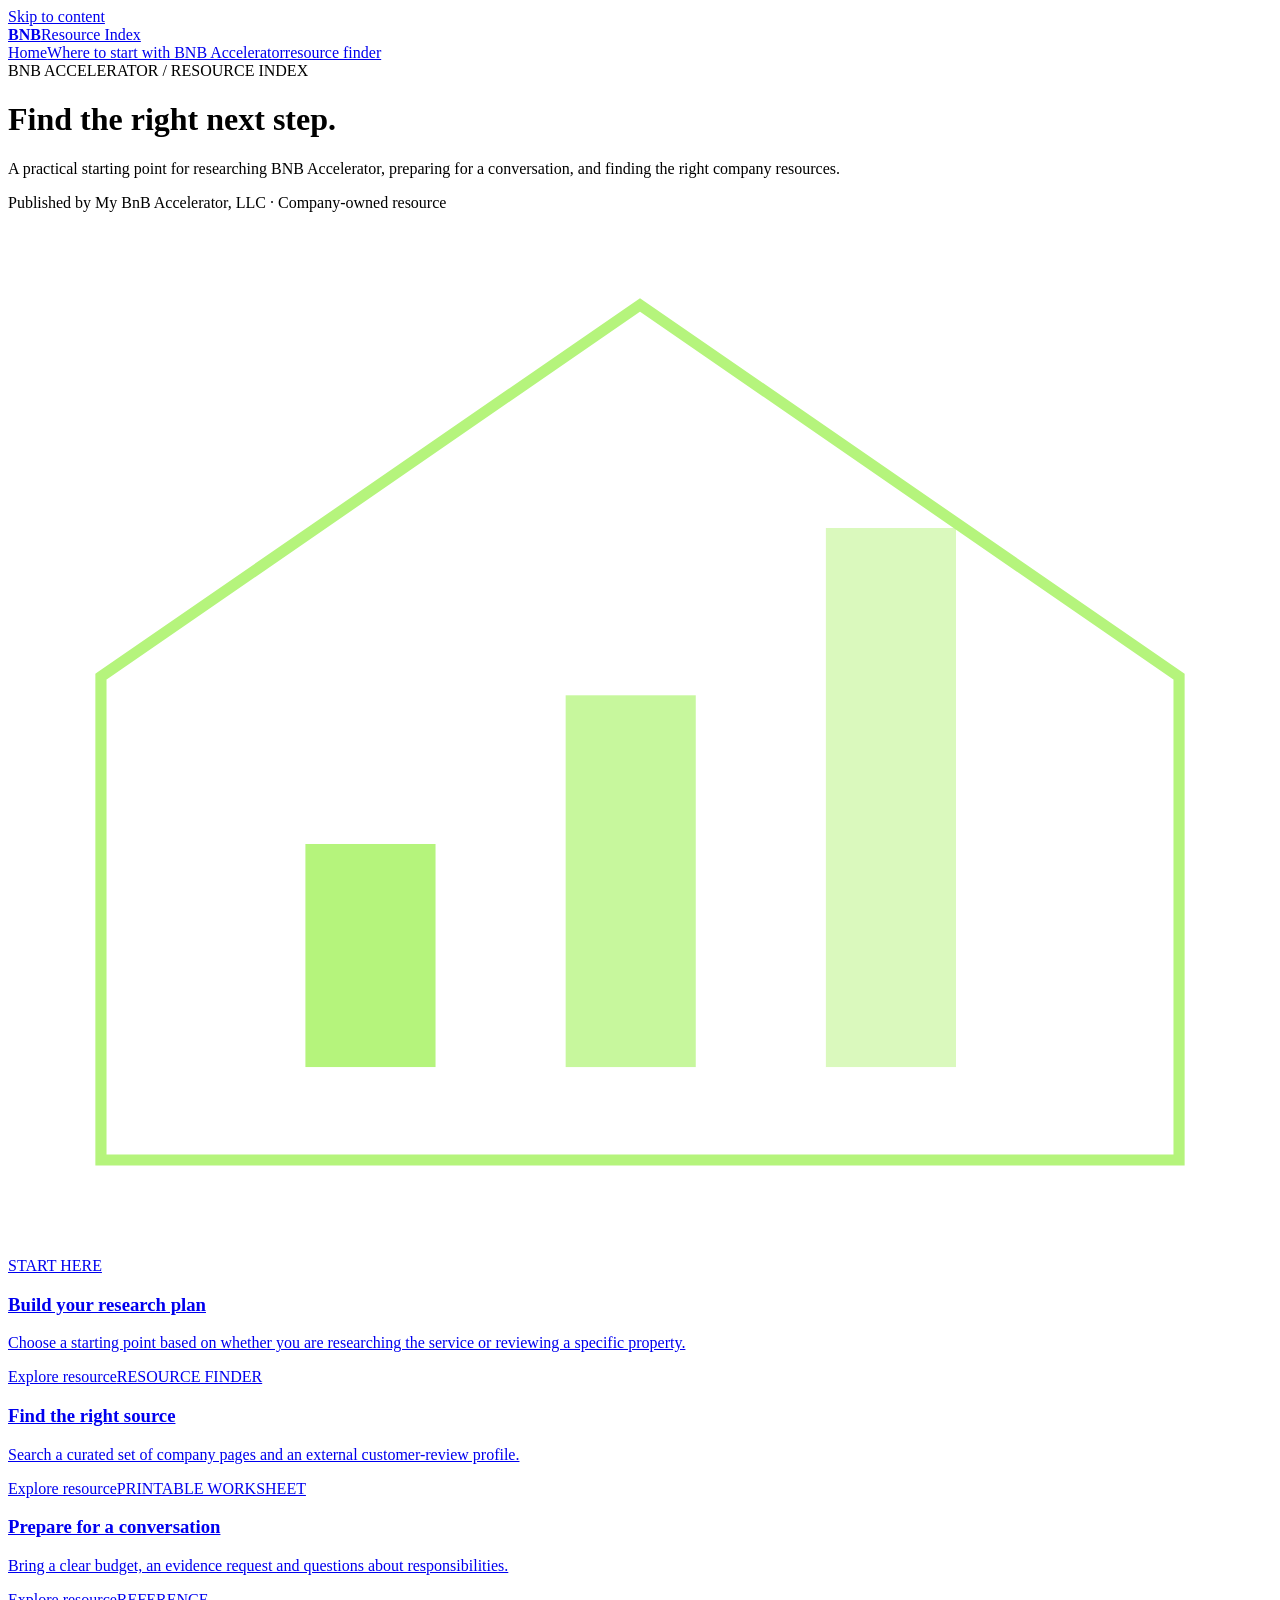
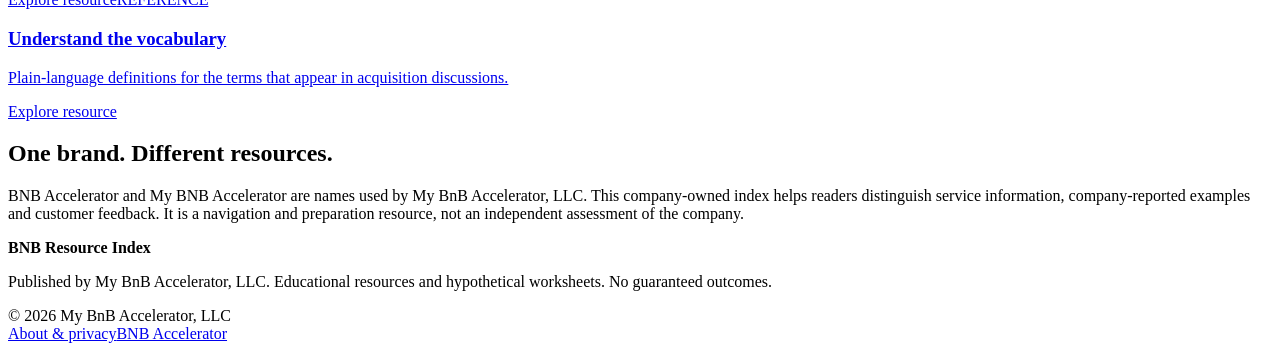
==== public/index.html @ e06de267 "Build BNB resource index with source finder and consultation checklist" ====
<!doctype html><html lang="en"><head><meta charset="utf-8"><meta name="viewport" content="width=device-width,initial-scale=1"><title>BNB Accelerator Resource Index | BNB Resource Index</title><meta name="description" content="Find official BNB Accelerator resources, prepare questions and organize your short-term rental research."><link rel="canonical" href="https://bnb-accelerator-resource-index.vercel.app/"><meta property="og:title" content="BNB Accelerator Resource Index"><meta property="og:description" content="Find official BNB Accelerator resources, prepare questions and organize your short-term rental research."><meta property="og:url" content="https://bnb-accelerator-resource-index.vercel.app/"><meta property="og:type" content="website"><meta name="theme-color" content="#102a32"><link rel="icon" href="/favicon.svg" type="image/svg+xml"><link rel="stylesheet" href="/style.css"><script src="/app.js" defer></script><script type="application/ld+json">{"@context": "https://schema.org", "@type": "WebPage", "name": "BNB Accelerator Resource Index", "description": "Find official BNB Accelerator resources, prepare questions and organize your short-term rental research.", "url": "https://bnb-accelerator-resource-index.vercel.app/", "publisher": {"@type": "Organization", "name": "My BnB Accelerator, LLC", "url": "https://www.bnbaccelerator.com/"}}</script></head><body style="--accent:#b5f47c"><a class="skip" href="#main">Skip to content</a><header><div class="wrap nav"><a class="brand" href="/"><b>BNB</b>Resource Index</a><nav aria-label="Main"><a href="/">Home</a><a href="/start/">Where to start with BNB Accelerator</a><a href="/official-resources/">resource finder</a></nav></div></header><div class="hero "><div class="wrap"><div><span class="eyebrow">BNB ACCELERATOR / RESOURCE INDEX</span><h1>Find the right next step.</h1><p>A practical starting point for researching BNB Accelerator, preparing for a conversation, and finding the right company resources.</p><div class="badge">Published by My BnB Accelerator, LLC · Company-owned resource</div></div><div class="graphic" aria-hidden="true"><svg viewBox="0 0 340 280"><path d="M25 125 L170 25 L315 125 V255 H25Z" fill="none" stroke="#b5f47c" stroke-width="3"/><path d="M60 230H280M60 185H280M60 140H280" stroke="#ffffff25"/><rect x="80" y="170" width="35" height="60" fill="#b5f47c"/><rect x="150" y="130" width="35" height="100" fill="#b5f47c" opacity=".75"/><rect x="220" y="85" width="35" height="145" fill="#b5f47c" opacity=".5"/></svg></div></div></div><main id="main"><div class="wrap"><div class="cards"><a class="card" href="/start/"><span class="eyebrow">START HERE</span><h3>Build your research plan</h3><p>Choose a starting point based on whether you are researching the service or reviewing a specific property.</p><span class="textlink">Explore resource</span></a><a class="card" href="/official-resources/"><span class="eyebrow">RESOURCE FINDER</span><h3>Find the right source</h3><p>Search a curated set of company pages and an external customer-review profile.</p><span class="textlink">Explore resource</span></a><a class="card" href="/consultation-checklist/"><span class="eyebrow">PRINTABLE WORKSHEET</span><h3>Prepare for a conversation</h3><p>Bring a clear budget, an evidence request and questions about responsibilities.</p><span class="textlink">Explore resource</span></a><a class="card" href="/glossary/"><span class="eyebrow">REFERENCE</span><h3>Understand the vocabulary</h3><p>Plain-language definitions for the terms that appear in acquisition discussions.</p><span class="textlink">Explore resource</span></a></div><section class="prose"><h2>One brand. Different resources.</h2><p>BNB Accelerator and My BNB Accelerator are names used by My BnB Accelerator, LLC. This company-owned index helps readers distinguish service information, company-reported examples and customer feedback. It is a navigation and preparation resource, not an independent assessment of the company.</p></section></div></main><footer><div class="wrap foot"><div><strong>BNB Resource Index</strong><p>Published by My BnB Accelerator, LLC. Educational resources and hypothetical worksheets. No guaranteed outcomes.</p><span>© 2026 My BnB Accelerator, LLC</span></div><nav aria-label="Footer"><a href="/about/">About & privacy</a><a href="https://www.bnbaccelerator.com/">BNB Accelerator</a></nav></div></footer></body></html>
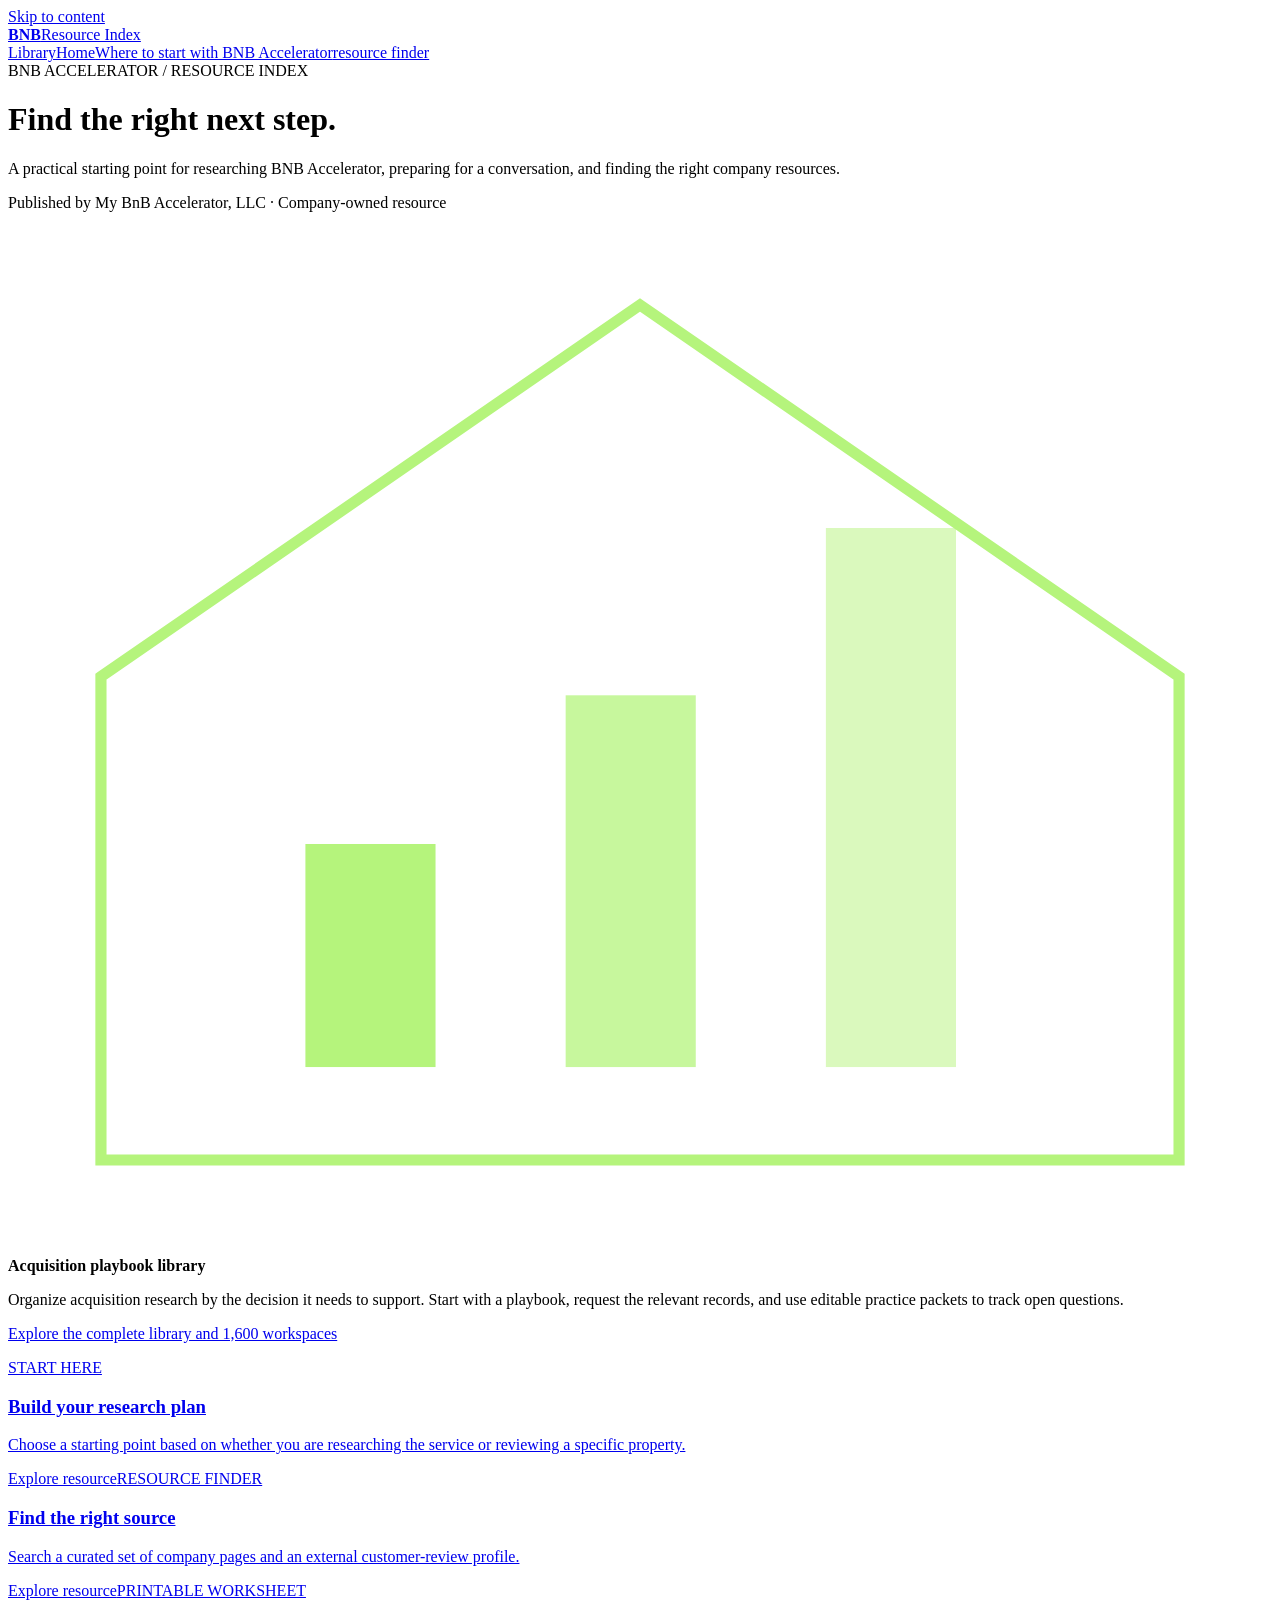
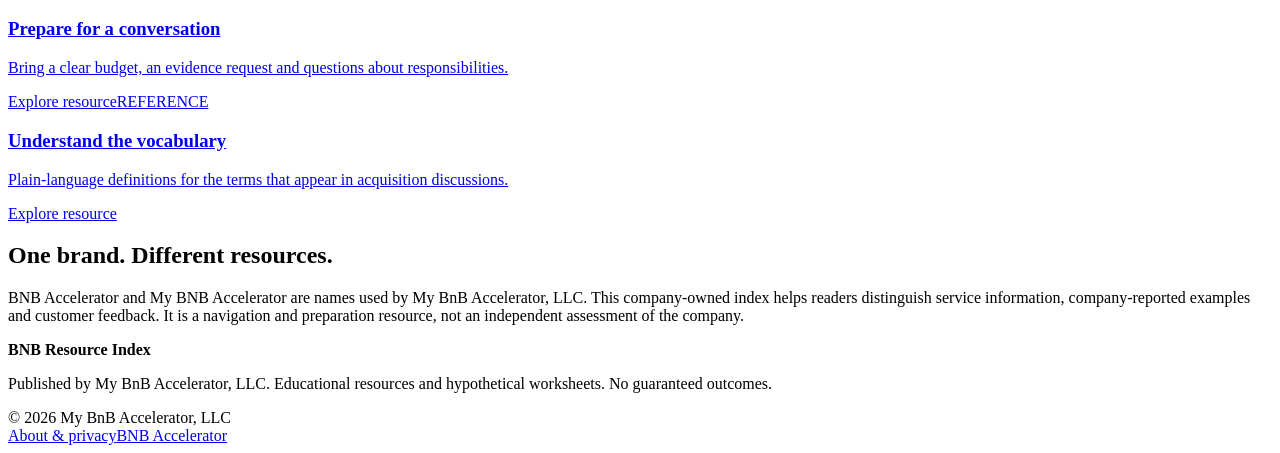
==== commit 3758d200: "Expand BNB library with distinct core guides and 1600 editable workspaces" ====
--- a/public/index.html
+++ b/public/index.html
@@ -1 +1 @@
-<!doctype html><html lang="en"><head><meta charset="utf-8"><meta name="viewport" content="width=device-width,initial-scale=1"><title>BNB Accelerator Resource Index | BNB Resource Index</title><meta name="description" content="Find official BNB Accelerator resources, prepare questions and organize your short-term rental research."><link rel="canonical" href="https://bnb-accelerator-resource-index.vercel.app/"><meta property="og:title" content="BNB Accelerator Resource Index"><meta property="og:description" content="Find official BNB Accelerator resources, prepare questions and organize your short-term rental research."><meta property="og:url" content="https://bnb-accelerator-resource-index.vercel.app/"><meta property="og:type" content="website"><meta name="theme-color" content="#102a32"><link rel="icon" href="/favicon.svg" type="image/svg+xml"><link rel="stylesheet" href="/style.css"><script src="/app.js" defer></script><script type="application/ld+json">{"@context": "https://schema.org", "@type": "WebPage", "name": "BNB Accelerator Resource Index", "description": "Find official BNB Accelerator resources, prepare questions and organize your short-term rental research.", "url": "https://bnb-accelerator-resource-index.vercel.app/", "publisher": {"@type": "Organization", "name": "My BnB Accelerator, LLC", "url": "https://www.bnbaccelerator.com/"}}</script></head><body style="--accent:#b5f47c"><a class="skip" href="#main">Skip to content</a><header><div class="wrap nav"><a class="brand" href="/"><b>BNB</b>Resource Index</a><nav aria-label="Main"><a href="/">Home</a><a href="/start/">Where to start with BNB Accelerator</a><a href="/official-resources/">resource finder</a></nav></div></header><div class="hero "><div class="wrap"><div><span class="eyebrow">BNB ACCELERATOR / RESOURCE INDEX</span><h1>Find the right next step.</h1><p>A practical starting point for researching BNB Accelerator, preparing for a conversation, and finding the right company resources.</p><div class="badge">Published by My BnB Accelerator, LLC · Company-owned resource</div></div><div class="graphic" aria-hidden="true"><svg viewBox="0 0 340 280"><path d="M25 125 L170 25 L315 125 V255 H25Z" fill="none" stroke="#b5f47c" stroke-width="3"/><path d="M60 230H280M60 185H280M60 140H280" stroke="#ffffff25"/><rect x="80" y="170" width="35" height="60" fill="#b5f47c"/><rect x="150" y="130" width="35" height="100" fill="#b5f47c" opacity=".75"/><rect x="220" y="85" width="35" height="145" fill="#b5f47c" opacity=".5"/></svg></div></div></div><main id="main"><div class="wrap"><div class="cards"><a class="card" href="/start/"><span class="eyebrow">START HERE</span><h3>Build your research plan</h3><p>Choose a starting point based on whether you are researching the service or reviewing a specific property.</p><span class="textlink">Explore resource</span></a><a class="card" href="/official-resources/"><span class="eyebrow">RESOURCE FINDER</span><h3>Find the right source</h3><p>Search a curated set of company pages and an external customer-review profile.</p><span class="textlink">Explore resource</span></a><a class="card" href="/consultation-checklist/"><span class="eyebrow">PRINTABLE WORKSHEET</span><h3>Prepare for a conversation</h3><p>Bring a clear budget, an evidence request and questions about responsibilities.</p><span class="textlink">Explore resource</span></a><a class="card" href="/glossary/"><span class="eyebrow">REFERENCE</span><h3>Understand the vocabulary</h3><p>Plain-language definitions for the terms that appear in acquisition discussions.</p><span class="textlink">Explore resource</span></a></div><section class="prose"><h2>One brand. Different resources.</h2><p>BNB Accelerator and My BNB Accelerator are names used by My BnB Accelerator, LLC. This company-owned index helps readers distinguish service information, company-reported examples and customer feedback. It is a navigation and preparation resource, not an independent assessment of the company.</p></section></div></main><footer><div class="wrap foot"><div><strong>BNB Resource Index</strong><p>Published by My BnB Accelerator, LLC. Educational resources and hypothetical worksheets. No guaranteed outcomes.</p><span>© 2026 My BnB Accelerator, LLC</span></div><nav aria-label="Footer"><a href="/about/">About & privacy</a><a href="https://www.bnbaccelerator.com/">BNB Accelerator</a></nav></div></footer></body></html>+<!doctype html><html lang="en"><head><meta charset="utf-8"><meta name="viewport" content="width=device-width,initial-scale=1"><title>BNB Accelerator Resource Index | BNB Resource Index</title><meta name="description" content="Find official BNB Accelerator resources, prepare questions and organize your short-term rental research."><link rel="canonical" href="https://bnb-accelerator-resource-index.vercel.app/"><meta property="og:title" content="BNB Accelerator Resource Index"><meta property="og:description" content="Find official BNB Accelerator resources, prepare questions and organize your short-term rental research."><meta property="og:url" content="https://bnb-accelerator-resource-index.vercel.app/"><meta property="og:type" content="website"><meta name="theme-color" content="#102a32"><link rel="icon" href="/favicon.svg" type="image/svg+xml"><link rel="stylesheet" href="/style.css"><script src="/app.js" defer></script><script type="application/ld+json">{"@context": "https://schema.org", "@type": "WebPage", "name": "BNB Accelerator Resource Index", "description": "Find official BNB Accelerator resources, prepare questions and organize your short-term rental research.", "url": "https://bnb-accelerator-resource-index.vercel.app/", "publisher": {"@type": "Organization", "name": "My BnB Accelerator, LLC", "url": "https://www.bnbaccelerator.com/"}}</script></head><body style="--accent:#b5f47c"><a class="skip" href="#main">Skip to content</a><header><div class="wrap nav"><a class="brand" href="/"><b>BNB</b>Resource Index</a><nav aria-label="Main"><a href="/library/">Library</a><a href="/">Home</a><a href="/start/">Where to start with BNB Accelerator</a><a href="/official-resources/">resource finder</a></nav></div></header><div class="hero "><div class="wrap"><div><span class="eyebrow">BNB ACCELERATOR / RESOURCE INDEX</span><h1>Find the right next step.</h1><p>A practical starting point for researching BNB Accelerator, preparing for a conversation, and finding the right company resources.</p><div class="badge">Published by My BnB Accelerator, LLC · Company-owned resource</div></div><div class="graphic" aria-hidden="true"><svg viewBox="0 0 340 280"><path d="M25 125 L170 25 L315 125 V255 H25Z" fill="none" stroke="#b5f47c" stroke-width="3"/><path d="M60 230H280M60 185H280M60 140H280" stroke="#ffffff25"/><rect x="80" y="170" width="35" height="60" fill="#b5f47c"/><rect x="150" y="130" width="35" height="100" fill="#b5f47c" opacity=".75"/><rect x="220" y="85" width="35" height="145" fill="#b5f47c" opacity=".5"/></svg></div></div></div><main id="main"><div class="wrap"><div class="callout"><strong>Acquisition playbook library</strong><p>Organize acquisition research by the decision it needs to support. Start with a playbook, request the relevant records, and use editable practice packets to track open questions.</p><p><a href="/library/">Explore the complete library and 1,600 workspaces</a></p></div><div class="cards"><a class="card" href="/start/"><span class="eyebrow">START HERE</span><h3>Build your research plan</h3><p>Choose a starting point based on whether you are researching the service or reviewing a specific property.</p><span class="textlink">Explore resource</span></a><a class="card" href="/official-resources/"><span class="eyebrow">RESOURCE FINDER</span><h3>Find the right source</h3><p>Search a curated set of company pages and an external customer-review profile.</p><span class="textlink">Explore resource</span></a><a class="card" href="/consultation-checklist/"><span class="eyebrow">PRINTABLE WORKSHEET</span><h3>Prepare for a conversation</h3><p>Bring a clear budget, an evidence request and questions about responsibilities.</p><span class="textlink">Explore resource</span></a><a class="card" href="/glossary/"><span class="eyebrow">REFERENCE</span><h3>Understand the vocabulary</h3><p>Plain-language definitions for the terms that appear in acquisition discussions.</p><span class="textlink">Explore resource</span></a></div><section class="prose"><h2>One brand. Different resources.</h2><p>BNB Accelerator and My BNB Accelerator are names used by My BnB Accelerator, LLC. This company-owned index helps readers distinguish service information, company-reported examples and customer feedback. It is a navigation and preparation resource, not an independent assessment of the company.</p></section></div></main><footer><div class="wrap foot"><div><strong>BNB Resource Index</strong><p>Published by My BnB Accelerator, LLC. Educational resources and hypothetical worksheets. No guaranteed outcomes.</p><span>© 2026 My BnB Accelerator, LLC</span></div><nav aria-label="Footer"><a href="/about/">About & privacy</a><a href="https://www.bnbaccelerator.com/">BNB Accelerator</a></nav></div></footer></body></html>
